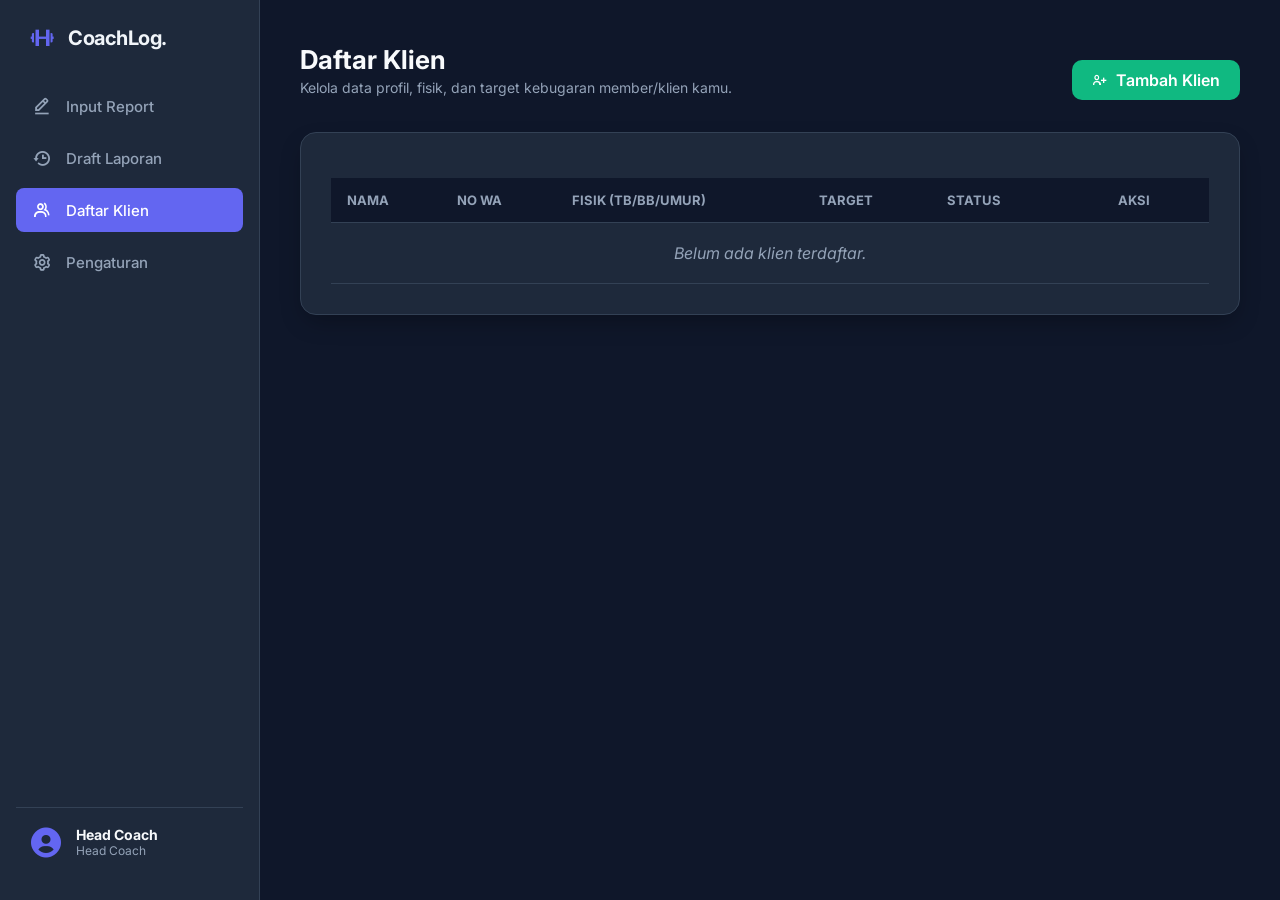
==== klien.html @ 39aa190c "Add files via upload" ====
<!DOCTYPE html>
<html lang="id">
<head>
    <meta charset="UTF-8">
    <meta name="viewport" content="width=device-width, initial-scale=1.0">
    <title>Daftar Klien — CoachLog</title>
    <link href="https://fonts.googleapis.com/css2?family=Inter:wght@400;500;600;700&display=swap" rel="stylesheet">
    <link href="https://unpkg.com/boxicons@2.1.4/css/boxicons.min.css" rel="stylesheet">
    <link rel="stylesheet" href="style.css">
</head>
<body>

    <!-- SIDEBAR NAVIGATION -->
    <div class="sidebar">
        <div>
            <div class="brand">
                <i class='bx bx-dumbbell'></i>
                <span>CoachLog.</span>
            </div>
            <ul class="menu-list">
                <li>
                    <a href="index.html" class="menu-item">
                        <i class='bx bx-edit-alt'></i>
                        <span>Input Report</span>
                    </a>
                </li>
                <li>
                    <a href="riwayat.html" class="menu-item">
                        <i class='bx bx-history'></i>
                        <span>Draft Laporan</span>
                    </a>
                </li>
                <li>
                    <a href="klien.html" class="menu-item active">
                        <i class='bx bx-group'></i>
                        <span>Daftar Klien</span>
                    </a>
                </li>
                <li>
                    <a href="pengaturan.html" class="menu-item">
                        <i class='bx bx-cog'></i>
                        <span>Pengaturan</span>
                    </a>
                </li>
            </ul>
        </div>
        <div class="user-profile">
            <i class='bx bxs-user-circle'></i>
            <div class="user-info">
                <h4>Head Coach</h4>
                <p>Internal Operator</p>
            </div>
        </div>
    </div>

    <!-- MAIN APP CONTENT -->
    <div class="main-content">
        <div class="page-header" style="display: flex; justify-content: space-between; align-items: center;">
            <div>
                <h2>Daftar Klien</h2>
                <p>Kelola data profil, fisik, dan target kebugaran member/klien kamu.</p>
            </div>
            <button type="button" class="btn-submit" onclick="bukaModalKlien()" style="background-color: #10b981; width: auto; padding: 10px 20px;">
                <i class='bx bx-user-plus'></i> Tambah Klien
            </button>
        </div>

        <div class="panel">
            <div style="overflow-x: auto;">
                <table class="data-table">
                    <thead>
                        <tr>
                            <th>Nama</th>
                            <th>No WA</th>
                            <th>Fisik (TB/BB/Umur)</th>
                            <th>Target</th>
                            <th>Status</th>
                            <th style="text-align: center; width: 150px;">Aksi</th>
                        </tr>
                    </thead>
                    <tbody id="clients-body">
                        <!-- Data Klien akan dirender via JS -->
                    </tbody>
                </table>
            </div>
        </div>
    </div>

    <!-- MODAL POPUP: FORM KLIEN (TAMBAH & EDIT) -->
    <div id="klienModal" class="modal">
        <div class="modal-content" style="max-width: 500px;">
            <div class="modal-header">
                <h3 id="klien-modal-title">Tambah Klien Baru</h3>
                <span class="close-modal" onclick="tutupModalKlien()">&times;</span>
            </div>
            <form id="form-klien" onsubmit="simpanDataKlien(event)">
                <input type="hidden" id="klien-id-edit">
                <div class="modal-body" style="display: flex; flex-direction: column; gap: 12px;">
                    <div>
                        <label style="font-weight: 500; display:block; margin-bottom:4px;">Nama Lengkap</label>
                        <input type="text" id="klien-nama" required style="width:100%; padding:8px; border:1px solid #cbd5e1; border-radius:6px;">
                    </div>
                    <div>
                        <label style="font-weight: 500; display:block; margin-bottom:4px;">Nomor WA (Contoh: 08123xxx)</label>
                        <input type="text" id="klien-wa" required style="width:100%; padding:8px; border:1px solid #cbd5e1; border-radius:6px;">
                    </div>
                    <div style="display: flex; gap: 10px;">
                        <div style="flex: 1;">
                            <label style="font-weight: 500; display:block; margin-bottom:4px;">Tinggi (cm)</label>
                            <input type="number" id="klien-tinggi" required style="width:100%; padding:8px; border:1px solid #cbd5e1; border-radius:6px;">
                        </div>
                        <div style="flex: 1;">
                            <label style="font-weight: 500; display:block; margin-bottom:4px;">Berat (kg)</label>
                            <input type="number" id="klien-berat" required style="width:100%; padding:8px; border:1px solid #cbd5e1; border-radius:6px;">
                        </div>
                        <div style="flex: 1;">
                            <label style="font-weight: 500; display:block; margin-bottom:4px;">Umur (thn)</label>
                            <input type="number" id="klien-umur" required style="width:100%; padding:8px; border:1px solid #cbd5e1; border-radius:6px;">
                        </div>
                    </div>
                    <div>
                        <label style="font-weight: 500; display:block; margin-bottom:4px;">Target / Goals</label>
                        <input type="text" id="klien-target" placeholder="Misal: Fat Loss / Bulking" required style="width:100%; padding:8px; border:1px solid #cbd5e1; border-radius:6px;">
                    </div>
                    <div>
                        <label style="font-weight: 500; display:block; margin-bottom:4px;">Status Keanggotaan</label>
                        <select id="klien-status" style="width:100%; padding:8px; border:1px solid #cbd5e1; border-radius:6px;">
                            <option value="Aktif">Aktif</option>
                            <option value="Non-Aktif">Non-Aktif</option>
                        </select>
                    </div>
                    <button type="submit" class="btn-submit" style="margin-top: 10px; background-color: #10b981;">Simpan Data</button>
                </div>
            </form>
        </div>
    </div>

    <script src="script.js"></script>
</body>
</html>
---- style.css ----
/* Reset & Base Styles */
* {
    box-sizing: border-box;
    margin: 0;
    padding: 0;
    font-family: 'Inter', sans-serif;
}

body {
    background-color: #0f172a;
    color: #f1f5f9;
    display: flex;
    min-height: 100vh;
    overflow: hidden;
}

/* SIDEBAR STYLES */
.sidebar {
    width: 260px;
    background-color: #1e293b;
    border-right: 1px solid #334155;
    display: flex;
    flex-direction: column;
    justify-content: space-between;
    padding: 24px 16px;
    transition: all 0.3s ease;
}

.brand {
    display: flex;
    align-items: center;
    gap: 12px;
    padding: 0 12px;
    margin-bottom: 32px;
}

.brand i {
    font-size: 28px;
    color: #6366f1;
}

.brand span {
    font-size: 20px;
    font-weight: 700;
    letter-spacing: -0.5px;
}

.menu-list {
    list-style: none;
    display: flex;
    flex-direction: column;
    gap: 8px;
}

.menu-item {
    display: flex;
    align-items: center;
    gap: 14px;
    padding: 12px 16px;
    color: #94a3b8;
    text-decoration: none;
    border-radius: 8px;
    font-weight: 500;
    font-size: 15px;
    cursor: pointer;
    transition: all 0.2s ease;
}

.menu-item:hover, .menu-item.active {
    color: #f8fafc;
    background-color: #334155;
}

.menu-item.active {
    background-color: #6366f1;
    color: white;
}

.menu-item i {
    font-size: 20px;
}

.user-profile {
    display: flex;
    align-items: center;
    gap: 12px;
    padding: 16px 12px;
    border-top: 1px solid #334155;
    margin-top: auto;
}

.user-profile i {
    font-size: 36px;
    color: #6366f1;
}

.user-info h4 {
    font-size: 14px;
    color: #f8fafc;
}

.user-info p {
    font-size: 12px;
    color: #94a3b8;
}

/* MAIN CONTENT STYLES */
.main-content {
    flex: 1;
    padding: 40px;
    overflow-y: auto;
    height: 100vh;
}

.page-header {
    margin-bottom: 32px;
}

.page-header h2 {
    font-size: 26px;
    font-weight: 700;
    color: #f8fafc;
}

.page-header p {
    color: #94a3b8;
    font-size: 14px;
    margin-top: 4px;
}

/* CARD PANEL CONTAINER */
.panel {
    background-color: #1e293b;
    border: 1px solid #334155;
    border-radius: 16px;
    padding: 30px;
    box-shadow: 0 10px 25px -5px rgba(0, 0, 0, 0.3);
}

/* FORM LOGIC */
.form-group { 
    margin-bottom: 20px; 
}

.form-row { 
    display: flex; 
    gap: 15px; 
}

.form-row .form-group { 
    flex: 1; 
}

label { 
    display: block; 
    font-size: 12px; 
    font-weight: 600; 
    color: #94a3b8; 
    text-transform: uppercase; 
    margin-bottom: 8px; 
    letter-spacing: 0.05em; 
}

input[type="text"], input[type="tel"], input[type="date"], select {
    width: 100%; 
    padding: 12px; 
    border: 1px solid #475569; 
    border-radius: 8px; 
    font-size: 15px; 
    color: #f8fafc; 
    background-color: #0f172a; 
    outline: none;
}

input:focus, select:focus { 
    border-color: #6366f1; 
}

/* SESSION TABLE */
.table-container { 
    margin-top: 25px; 
    overflow-x: auto; 
}

.session-table { 
    width: 100%; 
    border-collapse: collapse; 
    text-align: left; 
}

.session-table th { 
    font-size: 12px; 
    text-transform: uppercase; 
    color: #94a3b8; 
    padding: 12px 8px; 
    border-bottom: 2px solid #334155; 
}

.session-table td { 
    padding: 10px 8px; 
    border-bottom: 1px solid #334155; 
    vertical-align: middle; 
}

/* BUTTONS */
.btn-add-row { 
    background-color: #334155; 
    color: #f8fafc; 
    border: 1px solid #475569; 
    padding: 12px; 
    border-radius: 8px; 
    cursor: pointer; 
    width: 100%; 
    margin-top: 15px; 
    font-weight: 600; 
    transition: background 0.2s; 
}

.btn-add-row:hover { 
    background-color: #475569; 
}

.btn-delete { 
    background-color: #ef4444; 
    color: white; 
    border: none; 
    padding: 8px 12px; 
    border-radius: 6px; 
    cursor: pointer; 
    font-weight: 600; 
    font-size: 13px; 
    display: inline-flex; 
    align-items: center; 
    gap: 4px; 
}

.btn-delete:hover { 
    background-color: #dc2626; 
}

.btn-delete-sm { 
    background-color: rgba(239, 68, 68, 0.2); 
    color: #f87171; 
    border: 1px solid rgba(239, 68, 68, 0.4); 
    padding: 6px 10px; 
    border-radius: 6px; 
    cursor: pointer; 
    font-size: 12px; 
    font-weight: 500; 
    transition: all 0.2s; 
}

.btn-delete-sm:hover { 
    background-color: #ef4444; 
    color: white; 
}

.summary-box { 
    margin-top: 25px; 
    padding: 20px; 
    background-color: #0f172a; 
    border-radius: 12px; 
    border: 1px solid #334155; 
    display: flex; 
    justify-content: space-between; 
    align-items: center; 
}

.total-price { 
    font-size: 22px; 
    font-weight: 700; 
    color: #10b981; 
}

.btn-submit { 
    display: flex; 
    justify-content: center; 
    align-items: center; 
    gap: 8px; 
    width: 100%; 
    background-color: #25d366; 
    color: white; 
    border: none; 
    padding: 14px; 
    font-size: 16px; 
    font-weight: 600; 
    border-radius: 8px; 
    cursor: pointer; 
    margin-top: 20px; 
}

.btn-submit:hover { 
    background-color: #20ba5a; 
}

/* DATA TABLE (Untuk Halaman Riwayat & Klien) */
.data-table { 
    width: 100%; 
    border-collapse: collapse; 
    margin-top: 15px; 
}

.data-table th, .data-table td { 
    padding: 14px 16px; 
    text-align: left; 
    border-bottom: 1px solid #334155; 
    vertical-align: middle; 
}

.data-table th { 
    background-color: #0f172a; 
    color: #94a3b8; 
    font-size: 13px; 
    text-transform: uppercase; 
}

.data-table tbody tr:hover { 
    background-color: #243249; 
}

.badge { 
    padding: 4px 8px; 
    border-radius: 6px; 
    font-size: 12px; 
    font-weight: 600; 
}

.badge-success { 
    background-color: rgba(16, 185, 129, 0.2); 
    color: #10b981; 
}

/* Hiding pages initially */
.page-content { 
    display: none; 
}

.page-content.active { 
    display: block; 
}

/* ==========================================
   MODAL DETAIL STYLES
   ========================================== */
.modal {
    display: none; 
    position: fixed; 
    z-index: 1000; 
    left: 0;
    top: 0;
    width: 100%; 
    height: 100%; 
    background-color: rgba(15, 23, 42, 0.75); 
    backdrop-filter: blur(4px);
    align-items: center;
    justify-content: center;
}

/* Munculkan modal dengan display flex via class JS nanti */
.modal.show {
    display: flex;
}

.modal-content {
    background-color: #1e293b;
    border: 1px solid #334155;
    border-radius: 16px;
    width: 90%;
    max-width: 700px;
    box-shadow: 0 20px 25px -5px rgba(0, 0, 0, 0.5);
    animation: slideDown 0.3s ease-out;
    overflow: hidden;
}

@keyframes slideDown {
    from { transform: translateY(-20px); opacity: 0; }
    to { transform: translateY(0); opacity: 1; }
}

.modal-header {
    padding: 20px 24px;
    border-bottom: 1px solid #334155;
    display: flex;
    justify-content: space-between;
    align-items: center;
}

.modal-header h3 {
    font-size: 18px;
    font-weight: 700;
    color: #f8fafc;
}

.close-modal {
    color: #94a3b8;
    font-size: 28px;
    font-weight: 500;
    cursor: pointer;
    transition: color 0.2s;
}

.close-modal:hover {
    color: #f1f5f9;
}

.modal-body {
    padding: 24px;
}

.modal-meta-info {
    background-color: #0f172a;
    padding: 14px 18px;
    border-radius: 8px;
    border: 1px solid #334155;
    margin-bottom: 20px;
    display: flex;
    justify-content: space-between;
}

.modal-meta-info p {
    font-size: 14px;
    color: #cbd5e1;
}

/* Buat baris tabel riwayat utama bisa diklik */
.data-table tbody tr {
    cursor: pointer;
}

/* ==========================================
   MODAL EDIT PROGRAM STYLING (MODERN & CLEAN)
   ========================================== */

/* Overlay Latar Belakang Modal */
.modal {
    display: none; 
    position: fixed; 
    z-index: 1000; 
    left: 0;
    top: 0;
    width: 100%; 
    height: 100%; 
    background-color: rgba(15, 23, 42, 0.6); /* Backdrop agak blur/gelap transparan */
    backdrop-filter: blur(4px);
    align-items: center;
    justify-content: center;
}

/* Tampilkan Modal dengan Flexbox saat kelas .show aktif */
.modal.show {
    display: flex;
}

/* Kontainer Utama Pop-up */
.modal-content {
    background-color: #1e293b; /* Slate 800 - Senada dengan background app */
    color: #f8fafc;
    padding: 30px;
    border-radius: 16px;
    box-shadow: 0 20px 25px -5px rgba(0, 0, 0, 0.3), 0 10px 10px -5px rgba(0, 0, 0, 0.2);
    border: 1px solid #334155;
    position: relative;
    width: 90%;
    max-width: 850px;
    animation: modalFadeIn 0.3s ease-out;
}

@keyframes modalFadeIn {
    from { transform: translateY(-20px); opacity: 0; }
    to { transform: translateY(0); opacity: 1; }
}

/* Tombol Close (Silang) di Pojok Kanan Atas */
.close-btn {
    position: absolute;
    top: 20px;
    right: 20px;
    color: #94a3b8;
    font-size: 24px;
    cursor: pointer;
    transition: color 0.2s;
    line-height: 1;
}

.close-btn:hover {
    color: #ef4444; /* Berubah merah saat di-hover */
}

/* Judul dan Header Modal */
.modal-content h3 {
    margin: 0 0 8px 0;
    font-size: 20px;
    font-weight: 600;
    color: #ffffff;
}

.modal-content p {
    color: #94a3b8;
    margin: 0 0 24px 0;
    font-size: 14px;
}

.modal-content p strong {
    color: #3b82f6; /* Nama klien diberi warna aksen biru */
}

/* Styling Tabel Dinamis di Dalam Modal */
.main-table {
    width: 100%;
    border-collapse: collapse;
    margin-bottom: 16px;
}

.main-table th {
    text-align: left;
    padding: 10px 12px;
    color: #94a3b8;
    font-size: 13px;
    font-weight: 500;
    border-bottom: 2px solid #334155;
}

.main-table td {
    padding: 8px 6px;
    vertical-align: middle;
}

/* Perbaikan Input, Select, & Date di dalam Modal */
.modal-date-input,
.modal-program-name-input,
.modal-program-price-input,
.modal-type-input {
    width: 100%;
    padding: 10px 12px;
    background-color: #0f172a; /* Latar belakang input gelap (Slate 900) */
    border: 1px solid #334155;
    border-radius: 8px;
    color: #f8fafc; /* Warna teks putih/terang */
    font-size: 14px;
    outline: none;
    transition: border-color 0.2s;
    box-sizing: border-box;
}

.modal-date-input:focus,
.modal-program-name-input:focus,
.modal-program-price-input:focus,
.modal-type-input:focus {
    border-color: #3b82f6; /* Highlight biru saat fokus */
}

/* Menghilangkan spinner bawaan pada input number harga */
.modal-program-price-input::-webkit-outer-spin-button,
.modal-program-price-input::-webkit-inner-spin-button {
    -webkit-appearance: none;
    margin: 0;
}

/* Styling Tombol Aksi (+ Tambah Sesi) */
.btn-add {
    background-color: transparent;
    color: #3b82f6;
    border: 1px dashed #3b82f6;
    padding: 10px 16px;
    border-radius: 8px;
    cursor: pointer;
    font-weight: 500;
    font-size: 14px;
    transition: all 0.2s;
}

.btn-add:hover {
    background-color: rgba(59, 130, 246, 0.1);
}

/* Area Footer Modal (Total & Button Simpan) */
.total-container {
    margin-top: 20px;
    padding-top: 15px;
    border-top: 1px solid #334155;
}

.total-container h4 {
    margin: 0;
    font-size: 15px;
    color: #94a3b8;
}

/* Tombol Simpan Perubahan Utama */
.btn-submit {
    width: 100%;
    padding: 14px;
    background-color: #10b981; /* Hijau Emerald */
    color: #ffffff;
    border: none;
    border-radius: 10px;
    font-size: 16px;
    font-weight: 600;
    cursor: pointer;
    transition: background-color 0.2s;
    margin-top: 20px;
}

.btn-submit:hover {
    background-color: #059669;
}

/* ==========================================
   PERBAIKAN TAMPILAN HALAMAN INPUT UTAMA
   ========================================== */

/* Merapikan susunan judul kolom tabel input agar presisi */
.main-table th {
    color: #64748b; /* Abu-abu muted profesional */
    font-size: 12px;
    text-transform: uppercase;
    letter-spacing: 0.05em;
    padding-bottom: 12px;
}

/* Base style untuk semua field input di dalam tabel form utama */
.date-input,
.program-name-input,
.program-price-input,
.type-input {
    width: 100%;
    padding: 12px;
    background-color: #0f172a !important; /* Memaksa warna latar gelap Slate 900 */
    border: 1px solid #334155;
    border-radius: 8px;
    color: #f8fafc !important; /* Memaksa warna teks terang */
    font-size: 14px;
    outline: none;
    transition: all 0.2s ease;
    box-sizing: border-box;
}

/* Efek saat input mendapati focus/diklik */
.date-input:focus,
.program-name-input:focus,
.program-price-input:focus,
.type-input:focus {
    border-color: #3b82f6;
    box-shadow: 0 0 0 2px rgba(59, 130, 246, 0.2);
}

/* Sembunyikan spinner/panah naik turun bawaan browser pada input harga */
.program-price-input::-webkit-outer-spin-button,
.program-price-input::-webkit-inner-spin-button {
    -webkit-appearance: none;
    margin: 0;
}
.program-price-input {
    -moz-appearance: textfield; /* Untuk Firefox */
}

/* Perbaikan dropdown tipe sesi agar teks "Single Session" tidak terpotong */
.type-input {
    appearance: none; /* Hapus gaya bawaan OS */
    background-image: url("data:image/svg+xml;charset=UTF-8,%3Csvg xmlns='http://www.w3.org/2000/svg' viewBox='0 0 24 24' fill='none' stroke='%2394a3b8' stroke-width='2' stroke-linecap='round' stroke-linejoin='round'%3E%3Cpolyline points='6 9 12 15 18 9'%3E%3C/polyline%3E%3C/svg%3E");
    background-repeat: no-repeat;
    background-position: right 12px center;
    background-size: 16px;
    padding-right: 36px; /* Memberi ruang untuk panah custom */
    min-width: 140px; /* Mencegah teks terpotong */
}

/* Modifikasi tombol "+ Tambah Hari / Sesi Latihan" */
.btn-add-session-main {
    width: 100%;
    padding: 14px;
    background-color: rgba(51, 65, 85, 0.5);
    border: 1px dashed #475569;
    color: #94a3b8;
    border-radius: 8px;
    font-weight: 500;
    cursor: pointer;
    transition: all 0.2s;
}

.btn-add-session-main:hover {
    background-color: rgba(59, 130, 246, 0.1);
    border-color: #3b82f6;
    color: #3b82f6;
}

/* Tombol Hapus Baris Sesi kecil */
.btn-delete-sm {
    background-color: rgba(239, 68, 68, 0.1);
    color: #ef4444;
    border: 1px solid rgba(239, 68, 68, 0.2);
    padding: 8px 14px;
    border-radius: 6px;
    cursor: pointer;
    font-weight: 500;
    transition: all 0.2s;
}

.btn-delete-sm:hover {
    background-color: #ef4444;
    color: #ffffff;
}

/* Efek Hover Tombol Aksi di Modal Preview */
.btn-action-wa:hover {
    background-color: #1ebd59 !important;
    transform: translateY(-1px);
    box-shadow: 0 4px 12px rgba(37, 211, 102, 0.2);
}

.btn-action-approve:hover {
    background-color: #059669 !important;
    transform: translateY(-1px);
    box-shadow: 0 4px 12px rgba(16, 185, 129, 0.2);
}

.btn-action-wa, .btn-action-approve {
    transition: all 0.2s ease;
}

/* =======================================================
   📱 KODE MOBILE - TRANSFORMASI NAVIGASI ATAS HORIZONTAL
   Aman 100% Tanpa Mengubah Struktur HTML & Script JS PC
   ======================================================= */
@media (max-width: 768px) {

    /* --- 1. PENGAMAN HEDER & TATA LETAK UTAMA --- */
    body {
        font-size: 14px;
        background-color: #0f172a; 
        overflow-x: hidden; /* Mencegah drama layar geser kanan-kiri */
        padding-top: 60px; /* Beri ruang agar konten tidak tertutup navigasi atas */
    }

    .container {
        width: 100% !important;
        max-width: 480px; 
        margin: 0 auto;
        padding: 16px;
        box-sizing: border-box;
    }

    /* Hilangkan margin kiri PC, buat konten utama memenuhi layar HP */
    .main-content {
        margin-left: 0 !important;
        width: 100% !important;
        padding: 10px 0 !important;
    }

    /* --- 2. TRANSFORMATION SIDEBAR MENJADI NAVATAS HORIZONTAL --- */
    .sidebar {
        position: fixed !important;
        top: 0 !important;
        left: 0 !important;
        width: 100% !important;
        height: 60px !important; /* Tinggi tipis bar atas */
        background-color: #1e293b !important;
        z-index: 99999 !important;
        box-shadow: 0 4px 6px -1px rgba(0, 0, 0, 0.2);
        padding: 0 10px !important;
        box-sizing: border-box;
        
        /* Ubah arah susunan dari atas-bawah menjadi kiri-kanan */
        display: flex !important;
        flex-direction: row !important;
        align-items: center !important;
        justify-content:开; /* Biarkan menu berjejer alami */
    }

    /* Sembunyikan Logo/Brand & Profil User di HP agar space bar atas maksimal untuk Menu */
    .sidebar .brand,
    .sidebar .user-profile,
    .sidebar .profile-section,
    .sidebar [class*="profile"],
    .sidebar [class*="user"] {
        display: none !important;
    }

    /* Pembungkus daftar menu di dalam sidebar (biasanya berupa <ul> atau <div>) */
    .sidebar ul, .sidebar .nav-links, .sidebar .menu-items {
        display: flex !important;
        flex-direction: row !important; /* Berjejer ke samping */
        width: 100% !important;
        height: 100% !important;
        margin: 0 !important;
        padding: 0 !important;
        align-items: center !important;
        gap: 8px !important;
        
        /* Kunci Utama: Mengaktifkan geser samping (Scroll Horizontal) via jempol */
        overflow-x: auto !important;
        white-space: nowrap !important;
        -webkit-overflow-scrolling: touch; /* Scroll halus di Safari iPhone */
    }

    /* Hilangkan scrollbar bawaan browser agar bar navigasi atas terlihat estetik */
    .sidebar ul::-webkit-scrollbar, 
    .sidebar .nav-links::-webkit-scrollbar {
        display: none !important;
    }

    /* Merapikan item tombol menu di dalam navigasi atas */
    .sidebar ul li, .sidebar a {
        display: inline-block !important;
        padding: 8px 14px !important;
        font-size: 13px !important;
        border-radius: 8px !important;
        white-space: nowrap !important; /* Cegah teks menu terlipat ke bawah */
    }

    /* Matikan tombol hamburger bawaan uji coba mobile sebelumnya agar tidak mengganggu */
    .menu-toggle-btn {
        display: none !important;
    }

    /* --- 3. TEKUK FORM UTAMA (PILIH KLIEN & NOMOR WA) --- */
    .form-group-row, .form-row {
        display: flex !important;
        flex-direction: column !important; /* Lipat menjadi atas-bawah */
        gap: 12px !important;
    }

    .form-group-row .form-group, .form-row .form-group {
        width: 100% !important; /* Lebar penuh yang ergonomis */
    }

    /* Optimasi area sentuh kolom input */
    input, select, textarea {
        width: 100% !important;
        height: 48px !important; 
        font-size: 15px !important; /* Anti auto-zoom otomatis di iPhone */
        border-radius: 12px !important;
    }

    /* --- 4. TRANSOFORMASI TABEL INPUT SESI MENJADI BLOK KARTU VERTIKAL --- */
    .table-container {
        border: none !important;
        background: transparent !important;
        padding: 0 !important;
        margin-top: 25px;
        overflow-x: visible !important; /* Matikan scroll horizontal tabel */
    }

    /* Paksa elemen tabel murni berperilaku seperti block layout */
    .session-table, .main-table,
    .session-table tbody, .main-table tbody {
        display: block !important;
        width: 100% !important;
    }

    /* Sembunyikan header teks PC karena merusak estetika kartu vertikal */
    .session-table thead, .main-table thead {
        display: none !important;
    }

    /* Setiap baris (TR) berubah wujud menjadi Kotak Kartu gelap premium */
    .session-table tbody tr, .main-table tbody tr {
        display: flex !important;
        flex-direction: column !important; /* Input berbaris vertikal ke bawah */
        background-color: #1e293b !important;
        border: 1px solid #334155 !important;
        border-radius: 16px !important;
        padding: 16px !important;
        margin-bottom: 16px !important;
        gap: 10px !important; /* Jarak renggang antar input di dalam kartu */
    }

    /* Kolom input (TD) melebar penuh secara mandiri */
    .session-table tbody td, .main-table tbody td {
        display: block !important;
        width: 100% !important;
        padding: 0 !important;
        border: none !important;
    }

    /* Tombol Hapus Sesi dibuat memanjang penuh di dasar kartu */
    .session-table tbody td button, 
    .main-table tbody td button {
        width: 100% !important;
        height: 44px !important;
        margin-top: 4px;
    }

    /* --- 5. ADJUSTMENT TOMBOL DRAFT & TOTAL BOX --- */
    .btn-add-session, 
    .btn-submit-draft, 
    .total-box {
        width: 100% !important;
        margin-left: 0 !important;
        margin-right: 0 !important;
        border-radius: 12px !important;
        height: 50px !important;
    }
}
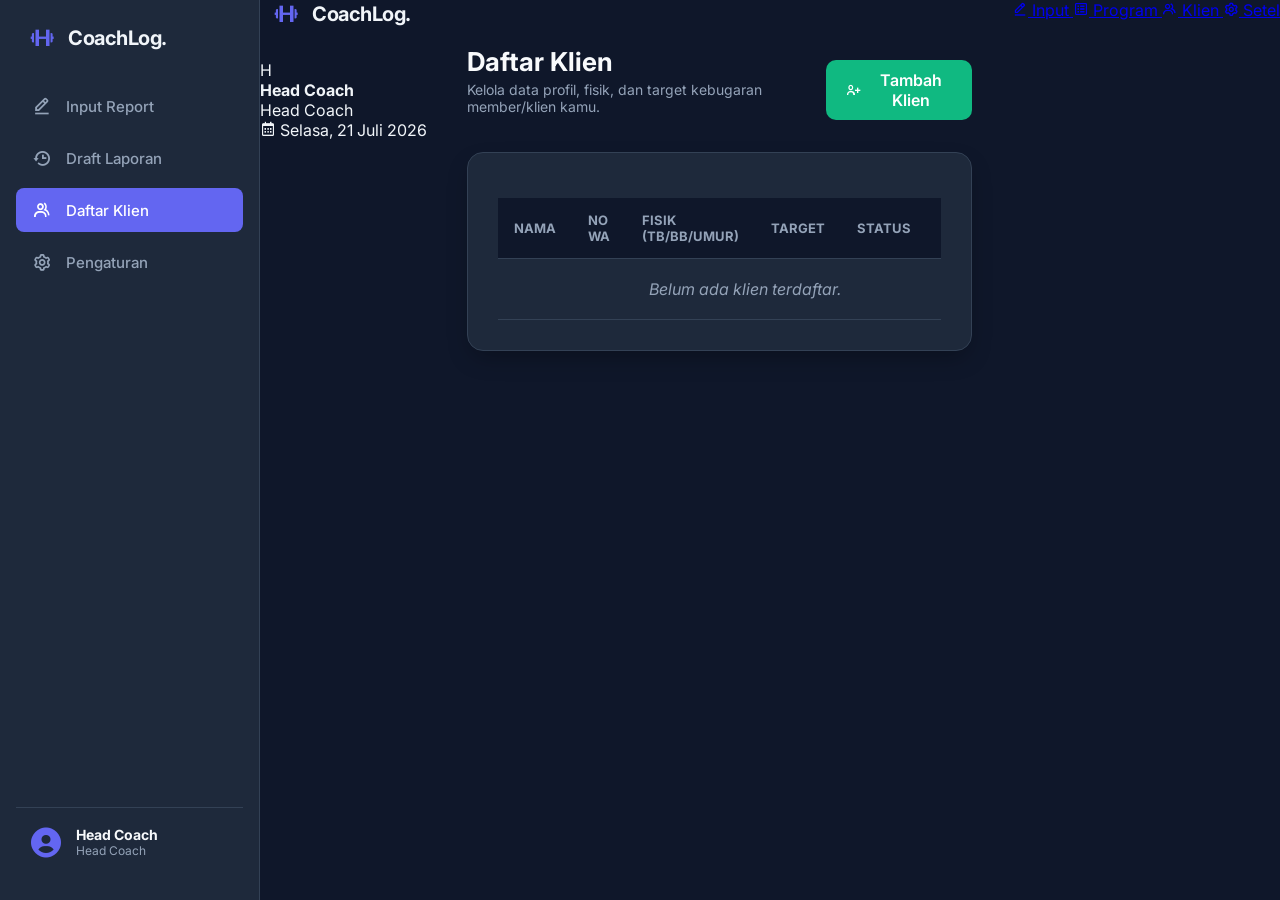
==== commit 5545e2cf: "Update klien.html" ====
--- a/klien.html
+++ b/klien.html
@@ -9,7 +9,6 @@
     <link rel="stylesheet" href="style.css">
 </head>
 <body>
-
     <!-- SIDEBAR NAVIGATION -->
     <div class="sidebar">
         <div>
@@ -52,6 +51,32 @@
             </div>
         </div>
     </div>
+
+    <!-- MOBILE HEADER (Gaya Card Kontras - Tanpa Lonceng & Semarang) -->
+    <header class="mobile-header">
+        <!-- Bar Atas: Brand -->
+        <div class="mobile-header-top">
+            <div class="brand">
+                <i class='bx bx-dumbbell'></i>
+                <span>CoachLog.</span>
+            </div>
+        </div>
+
+        <!-- Bar Profil & Waktu -->
+        <div class="mobile-profile-section">
+            <div class="profile-avatar" id="mobile-avatar-initial">
+                H
+            </div>
+            <div class="profile-text">
+                <h4 id="mobile-user-name">Head Coach</h4>
+                <p id="mobile-user-role">Head Coach</p>
+            </div>
+            <div class="mobile-date-box">
+                <i class='bx bx-calendar'></i>
+                <span id="mobile-current-date">Selasa, 21 Juli 2026</span>
+            </div>
+        </div>
+    </header>
 
     <!-- MAIN APP CONTENT -->
     <div class="main-content">
@@ -135,6 +160,26 @@
         </div>
     </div>
 
+<!-- BOTTOM NAVIGATION (Hanya Tampil di Mobile) -->
+    <nav class="bottom-nav">
+        <a href="index.html" class="bottom-nav-item active">
+            <i class='bx bx-edit-alt'></i>
+            <span>Input</span>
+        </a>
+        <a href="riwayat.html" class="bottom-nav-item">
+            <i class='bx bx-spreadsheet'></i>
+            <span>Program</span>
+        </a>
+        <a href="klien.html" class="bottom-nav-item">
+            <i class='bx bx-group'></i>
+            <span>Klien</span>
+        </a>
+        <a href="pengaturan.html" class="bottom-nav-item">
+            <i class='bx bx-cog'></i>
+            <span>Setel</span>
+        </a>
+    </nav>
+
     <script src="script.js"></script>
 </body>
-</html>+</html>
--- a/style.css
+++ b/style.css
@@ -719,153 +719,93 @@
 }
 
 /* =======================================================
-   📱 KODE MOBILE - TRANSFORMASI NAVIGASI ATAS HORIZONTAL
-   Aman 100% Tanpa Mengubah Struktur HTML & Script JS PC
+   📱 KODE MOBILE PRESISI & PROPORSIONAL (SISTEM LACI)
+   Aman 100% Tanpa Merusak Fungsi Script / HTML Bawaan PC
    ======================================================= */
 @media (max-width: 768px) {
 
-    /* --- 1. PENGAMAN HEDER & TATA LETAK UTAMA --- */
+    /* --- 1. PENGAMAN HALAMAN & SPACING (Beri Jarak Agar Tidak Mepet) --- */
     body {
         font-size: 14px;
         background-color: #0f172a; 
-        overflow-x: hidden; /* Mencegah drama layar geser kanan-kiri */
-        padding-top: 60px; /* Beri ruang agar konten tidak tertutup navigasi atas */
-    }
-
+        overflow-x: hidden; /* Cegah layar geser kanan-kiri */
+    }
+
+    /* Container utama diberi padding kiri-kanan yang pas agar tidak menempel ke pinggir HP */
     .container {
         width: 100% !important;
-        max-width: 480px; 
-        margin: 0 auto;
-        padding: 16px;
+        max-width: 100% !important;
+        padding: 0 20px !important;
         box-sizing: border-box;
     }
 
-    /* Hilangkan margin kiri PC, buat konten utama memenuhi layar HP */
+    /* Konten utama digeser sedikit ke bawah agar tidak tertutup tombol hamburger */
     .main-content {
         margin-left: 0 !important;
         width: 100% !important;
-        padding: 10px 0 !important;
-    }
-
-    /* --- 2. TRANSFORMATION SIDEBAR MENJADI NAVATAS HORIZONTAL --- */
-    .sidebar {
-        position: fixed !important;
-        top: 0 !important;
-        left: 0 !important;
-        width: 100% !important;
-        height: 60px !important; /* Tinggi tipis bar atas */
-        background-color: #1e293b !important;
-        z-index: 99999 !important;
-        box-shadow: 0 4px 6px -1px rgba(0, 0, 0, 0.2);
-        padding: 0 10px !important;
-        box-sizing: border-box;
-        
-        /* Ubah arah susunan dari atas-bawah menjadi kiri-kanan */
-        display: flex !important;
-        flex-direction: row !important;
-        align-items: center !important;
-        justify-content:开; /* Biarkan menu berjejer alami */
-    }
-
-    /* Sembunyikan Logo/Brand & Profil User di HP agar space bar atas maksimal untuk Menu */
-    .sidebar .brand,
-    .sidebar .user-profile,
-    .sidebar .profile-section,
-    .sidebar [class*="profile"],
-    .sidebar [class*="user"] {
-        display: none !important;
-    }
-
-    /* Pembungkus daftar menu di dalam sidebar (biasanya berupa <ul> atau <div>) */
-    .sidebar ul, .sidebar .nav-links, .sidebar .menu-items {
-        display: flex !important;
-        flex-direction: row !important; /* Berjejer ke samping */
-        width: 100% !important;
-        height: 100% !important;
-        margin: 0 !important;
-        padding: 0 !important;
-        align-items: center !important;
-        gap: 8px !important;
-        
-        /* Kunci Utama: Mengaktifkan geser samping (Scroll Horizontal) via jempol */
-        overflow-x: auto !important;
-        white-space: nowrap !important;
-        -webkit-overflow-scrolling: touch; /* Scroll halus di Safari iPhone */
-    }
-
-    /* Hilangkan scrollbar bawaan browser agar bar navigasi atas terlihat estetik */
-    .sidebar ul::-webkit-scrollbar, 
-    .sidebar .nav-links::-webkit-scrollbar {
-        display: none !important;
-    }
-
-    /* Merapikan item tombol menu di dalam navigasi atas */
-    .sidebar ul li, .sidebar a {
-        display: inline-block !important;
-        padding: 8px 14px !important;
-        font-size: 13px !important;
-        border-radius: 8px !important;
-        white-space: nowrap !important; /* Cegah teks menu terlipat ke bawah */
-    }
-
-    /* Matikan tombol hamburger bawaan uji coba mobile sebelumnya agar tidak mengganggu */
-    .menu-toggle-btn {
-        display: none !important;
-    }
-
-    /* --- 3. TEKUK FORM UTAMA (PILIH KLIEN & NOMOR WA) --- */
+        padding: 80px 0 20px 0 !important;
+    }
+
+    /* --- 2. PERBAIKAN FORM UTAMA (KLIEN & WA) --- */
     .form-group-row, .form-row {
         display: flex !important;
-        flex-direction: column !important; /* Lipat menjadi atas-bawah */
-        gap: 12px !important;
+        flex-direction: column !important;
+        gap: 16px !important;
     }
 
     .form-group-row .form-group, .form-row .form-group {
-        width: 100% !important; /* Lebar penuh yang ergonomis */
-    }
-
-    /* Optimasi area sentuh kolom input */
+        width: 100% !important;
+    }
+
+    /* Ukuran Input yang Proporsional (Tinggi standar 44px, tidak terlalu raksasa) */
     input, select, textarea {
         width: 100% !important;
-        height: 48px !important; 
-        font-size: 15px !important; /* Anti auto-zoom otomatis di iPhone */
-        border-radius: 12px !important;
-    }
-
-    /* --- 4. TRANSOFORMASI TABEL INPUT SESI MENJADI BLOK KARTU VERTIKAL --- */
+        height: 44px !important; 
+        font-size: 15px !important; 
+        border-radius: 10px !important;
+        padding: 0 12px !important;
+        box-sizing: border-box;
+    }
+
+    textarea {
+        height: auto !important;
+        min-height: 90px !important;
+        padding: 10px 12px !important;
+    }
+
+    /* --- 3. TABEL INPUT SESI (DITEKUK JADI KARTU DENGAN FLEXBOX AMAN) --- */
     .table-container {
         border: none !important;
         background: transparent !important;
         padding: 0 !important;
-        margin-top: 25px;
-        overflow-x: visible !important; /* Matikan scroll horizontal tabel */
-    }
-
-    /* Paksa elemen tabel murni berperilaku seperti block layout */
+        margin-top: 20px;
+        overflow-x: visible !important;
+    }
+
     .session-table, .main-table,
     .session-table tbody, .main-table tbody {
         display: block !important;
         width: 100% !important;
     }
 
-    /* Sembunyikan header teks PC karena merusak estetika kartu vertikal */
+    /* Sembunyikan header tabel PC */
     .session-table thead, .main-table thead {
         display: none !important;
     }
 
-    /* Setiap baris (TR) berubah wujud menjadi Kotak Kartu gelap premium */
+    /* Setiap baris (TR) menjelma jadi kartu yang memiliki jarak (margin-bottom) */
     .session-table tbody tr, .main-table tbody tr {
         display: flex !important;
-        flex-direction: column !important; /* Input berbaris vertikal ke bawah */
+        flex-direction: column !important;
         background-color: #1e293b !important;
         border: 1px solid #334155 !important;
-        border-radius: 16px !important;
+        border-radius: 14px !important;
         padding: 16px !important;
-        margin-bottom: 16px !important;
-        gap: 10px !important; /* Jarak renggang antar input di dalam kartu */
-    }
-
-    /* Kolom input (TD) melebar penuh secara mandiri */
+        margin-bottom: 20px !important;
+        gap: 12px !important;
+    }
+
+    /* Kolom input (TD) melebar penuh secara natural */
     .session-table tbody td, .main-table tbody td {
         display: block !important;
         width: 100% !important;
@@ -873,22 +813,87 @@
         border: none !important;
     }
 
-    /* Tombol Hapus Sesi dibuat memanjang penuh di dasar kartu */
+    /* Tombol Hapus Sesi di dalam kartu */
     .session-table tbody td button, 
     .main-table tbody td button {
         width: 100% !important;
-        height: 44px !important;
+        height: 42px !important;
         margin-top: 4px;
-    }
-
-    /* --- 5. ADJUSTMENT TOMBOL DRAFT & TOTAL BOX --- */
+        border-radius: 8px !important;
+    }
+
+    /* --- 4. TOMBOL-TOMBOL UTAMA --- */
     .btn-add-session, 
     .btn-submit-draft, 
     .total-box {
         width: 100% !important;
         margin-left: 0 !important;
         margin-right: 0 !important;
-        border-radius: 12px !important;
-        height: 50px !important;
-    }
-}+        border-radius: 10px !important;
+        height: 46px !important;
+    }
+
+    /* --- 5. SISTEM SIDEBAR LACI DYNAMIC (ANTI LAYAR KOSONG & POTONG) --- */
+    
+    /* Tombol Hamburger diposisikan manis di pojok kiri atas */
+    .menu-toggle-btn {
+        display: block !important;
+        position: fixed !important;
+        top: 16px;
+        left: 20px;
+        font-size: 22px;
+        background: none;
+        border: none;
+        color: #ffffff;
+        cursor: pointer;
+        z-index: 10001 !important;
+    }
+
+    /* Sembunyikan text logo/brand bawaan PC di laci HP agar tidak tabrakan */
+    .sidebar .brand {
+        display: none !important;
+    }
+
+    /* Laci Menu Samping */
+    .sidebar {
+        position: fixed !important;
+        top: 0;
+        left: -280px; /* Sembunyikan total ke kiri luar layar */
+        width: 260px;
+        height: 100dvh !important; /* Mengikuti tinggi layar HP secara dinamis */
+        background-color: #1e293b !important;
+        z-index: 99999 !important;
+        transition: left 0.3s ease-in-out;
+        box-shadow: 5px 0 15px rgba(0, 0, 0, 0.4);
+        padding: 30px 20px !important;
+        box-sizing: border-box;
+        
+        /* Flexbox vertikal untuk mengunci profil user di paling bawah */
+        display: flex !important;
+        flex-direction: column !important;
+        justify-content: space-between !important; 
+        overflow-y: auto !important; /* Laci bisa di-scroll mandiri jika menu penuh */
+    }
+
+    /* Ketika class .active dipicu oleh script saat hamburger diklik */
+    .sidebar.active {
+        left: 0 !important;
+    }
+
+    /* Overlay Gelap di belakang laci menu */
+    .sidebar-overlay {
+        display: none;
+        position: fixed;
+        top: 0;
+        left: 0;
+        width: 100vw;
+        height: 100vh;
+        background: rgba(15, 23, 42, 0.7);
+        backdrop-filter: blur(3px);
+        z-index: 99998 !important;
+    }
+
+    .sidebar-overlay.active {
+        display: block;
+    }
+}
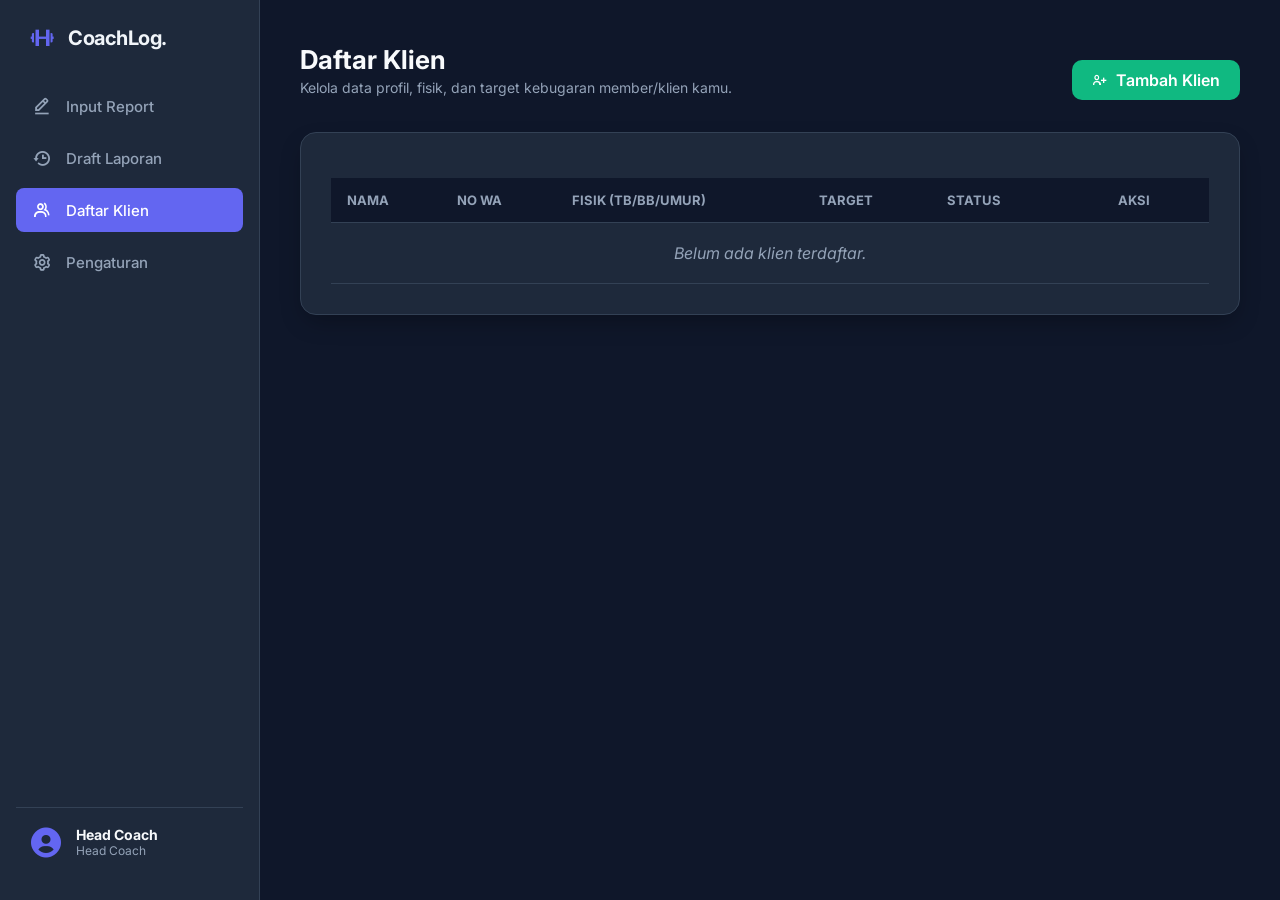
==== commit 5fa2d34f: "Update klien.html" ====
--- a/klien.html
+++ b/klien.html
@@ -53,30 +53,31 @@
     </div>
 
     <!-- MOBILE HEADER (Gaya Card Kontras - Tanpa Lonceng & Semarang) -->
-    <header class="mobile-header">
-        <!-- Bar Atas: Brand -->
-        <div class="mobile-header-top">
-            <div class="brand">
-                <i class='bx bx-dumbbell'></i>
-                <span>CoachLog.</span>
-            </div>
+<header class="mobile-header">
+    <!-- Bar Atas: Brand / Nama Gym -->
+    <div class="mobile-header-top">
+        <div class="brand">
+            <i class='bx bx-dumbbell'></i>
+            <!-- 🎯 Ditambahkan ID mobile-gym-name di sini -->
+            <span id="mobile-gym-name" class="gym-name-display">CoachLog.</span>
         </div>
+    </div>
 
-        <!-- Bar Profil & Waktu -->
-        <div class="mobile-profile-section">
-            <div class="profile-avatar" id="mobile-avatar-initial">
-                H
-            </div>
-            <div class="profile-text">
-                <h4 id="mobile-user-name">Head Coach</h4>
-                <p id="mobile-user-role">Head Coach</p>
-            </div>
-            <div class="mobile-date-box">
-                <i class='bx bx-calendar'></i>
-                <span id="mobile-current-date">Selasa, 21 Juli 2026</span>
-            </div>
+    <!-- Bar Profil & Waktu -->
+    <div class="mobile-profile-section">
+        <div class="profile-avatar" id="mobile-avatar-initial">
+            H
         </div>
-    </header>
+        <div class="profile-text">
+            <h4 id="mobile-user-name" class="user-name-display">Head Coach</h4>
+            <p id="mobile-user-role" class="user-role-display">Head Coach</p>
+        </div>
+        <div class="mobile-date-box">
+            <i class='bx bx-calendar'></i>
+            <span id="mobile-current-date">Selasa, 21 Juli 2026</span>
+        </div>
+    </div>
+</header>
 
     <!-- MAIN APP CONTENT -->
     <div class="main-content">
--- a/style.css
+++ b/style.css
@@ -105,13 +105,15 @@
 }
 
 /* MAIN CONTENT STYLES */
+/* MAIN CONTENT STYLES */
 .main-content {
     flex: 1;
     padding: 40px;
     overflow-y: auto;
+    overflow-x: hidden; /* 🌟 KUNCI UTAMA: Memaksa browser memotong elemen yang bocor ke kanan */
     height: 100vh;
-}
-
+    min-width: 0;       /* 🌟 KUNCI KEDUA: Memaksa flexbox untuk bisa menyusut secara fleksibel */
+}
 .page-header {
     margin-bottom: 32px;
 }
@@ -650,8 +652,11 @@
     -webkit-appearance: none;
     margin: 0;
 }
+
 .program-price-input {
+    -webkit-appearance: none; /* Untuk Chrome, Safari, Edge */
     -moz-appearance: textfield; /* Untuk Firefox */
+    appearance: textfield; /* Standard property untuk menghilangkan warning VS Code */
 }
 
 /* Perbaikan dropdown tipe sesi agar teks "Single Session" tidak terpotong */
@@ -718,182 +723,453 @@
     transition: all 0.2s ease;
 }
 
-/* =======================================================
-   📱 KODE MOBILE PRESISI & PROPORSIONAL (SISTEM LACI)
-   Aman 100% Tanpa Merusak Fungsi Script / HTML Bawaan PC
-   ======================================================= */
-@media (max-width: 768px) {
-
-    /* --- 1. PENGAMAN HALAMAN & SPACING (Beri Jarak Agar Tidak Mepet) --- */
+/* Sembunyikan scrollbar untuk Chrome, Safari, dan Opera */
+.main-content::-webkit-scrollbar {
+    display: none;
+}
+
+/* Sembunyikan scrollbar untuk IE, Edge, dan Firefox */
+.main-content {
+    -ms-overflow-style: none;  /* IE and Edge */
+    scrollbar-width: none;  /* Firefox */
+}
+
+/* ==========================================================================
+   FORCE LOCK VIEWPORT (Taruh di paling bawah file style.css)
+   ========================================================================== */
+html, body {
+    max-width: 100% !important;
+    overflow-x: hidden !important;
+    width: 100% !important;
+}
+
+.main-content {
+    max-width: 100% !important;
+    overflow-x: hidden !important;
+}
+
+/* Sembunyikan paksa tombol hamburger jika tidak sengaja muncul di versi desktop */
+.hamburger-menu-btn {
+    display: none !important;
+    visibility: hidden !important;
+}
+
+/* ==========================================================================
+   📱 MOBILE STYLING — KONTRAS HEADER, CARD SHEET & FULL OPTIMIZED MOBILE
+   ========================================================================== */
+
+.mobile-header, .bottom-nav {
+    display: none;
+}
+
+@media screen and (max-width: 768px) {
+
+    /* 1. Base Layout Setup */
     body {
-        font-size: 14px;
-        background-color: #0f172a; 
-        overflow-x: hidden; /* Cegah layar geser kanan-kiri */
-    }
-
-    /* Container utama diberi padding kiri-kanan yang pas agar tidak menempel ke pinggir HP */
-    .container {
-        width: 100% !important;
-        max-width: 100% !important;
-        padding: 0 20px !important;
-        box-sizing: border-box;
-    }
-
-    /* Konten utama digeser sedikit ke bawah agar tidak tertutup tombol hamburger */
+        display: flex !important;
+        flex-direction: column !important;
+        background-color: #090d16 !important;
+        margin: 0 !important;
+        padding: 0 !important;
+        overflow-x: hidden !important;
+        font-size: 13px !important;
+    }
+
+    /* 2. Sembunyikan Sidebar Desktop Total */
+    .sidebar, .mobile-sidebar-overlay, .mobile-hamburger-btn {
+        display: none !important;
+    }
+
+    /* 3. Header Mobile Kontras Utama */
+    .mobile-header {
+        display: flex !important;
+        flex-direction: column;
+        background-color: #090d16;
+        padding: 20px 20px 32px 20px;
+        color: #ffffff;
+    }
+
+    .mobile-header-top {
+        display: flex;
+        justify-content: space-between;
+        align-items: center;
+        margin-bottom: 18px;
+    }
+
+    .mobile-header-top .brand {
+        display: flex;
+        align-items: center;
+        gap: 8px;
+    }
+
+    .mobile-header-top .brand i {
+        font-size: 26px;
+        color: #6366f1;
+    }
+
+    .mobile-header-top .brand span {
+        font-size: 19px;
+        font-weight: 700;
+        color: #ffffff;
+        letter-spacing: -0.5px;
+    }
+
+    .mobile-profile-section {
+        display: flex;
+        align-items: center;
+        gap: 14px;
+        position: relative;
+    }
+
+    .profile-avatar {
+        width: 48px;
+        height: 48px;
+        background: linear-gradient(135deg, #e11d48, #be123c);
+        border: 2px solid rgba(255, 255, 255, 0.2);
+        border-radius: 50%;
+        display: flex;
+        align-items: center;
+        justify-content: center;
+        font-size: 18px;
+        font-weight: 700;
+        color: #ffffff;
+        box-shadow: 0 4px 10px rgba(225, 29, 72, 0.3);
+        flex-shrink: 0;
+    }
+
+    .profile-text {
+        flex-grow: 1;
+    }
+
+    .profile-text h4 {
+        font-size: 16px;
+        font-weight: 700;
+        color: #f8fafc;
+        margin: 0 0 2px 0;
+    }
+
+    .profile-text p {
+        font-size: 12px;
+        font-weight: 500;
+        color: #6366f1;
+        margin: 0;
+    }
+
+    .mobile-date-box {
+        display: flex;
+        align-items: center;
+        gap: 5px;
+        background-color: rgba(255, 255, 255, 0.06);
+        border: 1px solid rgba(255, 255, 255, 0.1);
+        padding: 6px 10px;
+        border-radius: 20px;
+        font-size: 11px;
+        color: #94a3b8;
+    }
+
+    .mobile-date-box i {
+        color: #6366f1;
+    }
+
+    /* 4. MAIN CONTENT — CARD SHEET CONTAINER */
     .main-content {
         margin-left: 0 !important;
         width: 100% !important;
-        padding: 80px 0 20px 0 !important;
-    }
-
-    /* --- 2. PERBAIKAN FORM UTAMA (KLIEN & WA) --- */
-    .form-group-row, .form-row {
+        background-color: #1e293b !important;
+        border-top-left-radius: 24px !important;
+        border-top-right-radius: 24px !important;
+        padding: 16px 12px 90px 12px !important;
+        margin-top: -12px !important;
+        min-height: calc(100vh - 160px);
+        box-shadow: 0 -10px 25px rgba(0, 0, 0, 0.5);
+        box-sizing: border-box !important;
+    }
+
+    /* 🚀 HERO HEADER CARD MOBILE (Pengganti Teks Polos yang Bentrok) */
+    .page-header, 
+    .content-header,
+    .main-content > header,
+    .main-content > div:first-child {
+        background: linear-gradient(135deg, #0f172a 0%, #1e293b 100%) !important;
+        border: 1px solid #334155 !important;
+        border-radius: 14px !important;
+        padding: 14px 14px 16px 14px !important;
+        margin-bottom: 14px !important;
+        box-shadow: 0 4px 12px rgba(0, 0, 0, 0.25) !important;
+        
         display: flex !important;
         flex-direction: column !important;
-        gap: 16px !important;
-    }
-
-    .form-group-row .form-group, .form-row .form-group {
-        width: 100% !important;
-    }
-
-    /* Ukuran Input yang Proporsional (Tinggi standar 44px, tidak terlalu raksasa) */
-    input, select, textarea {
-        width: 100% !important;
-        height: 44px !important; 
-        font-size: 15px !important; 
-        border-radius: 10px !important;
+        align-items: stretch !important;
+        justify-content: flex-start !important;
+        gap: 8px !important;
+        width: 100% !important;
+        box-sizing: border-box !important;
+        position: relative !important;
+    }
+
+    .page-header-text,
+    .header-title-container,
+    .page-header > div:first-child {
+        width: 100% !important;
+        display: block !important;
+    }
+
+    /* Judul Halaman Mobile */
+    .main-content h1, 
+    .main-content h2,
+    .page-title,
+    .content-title {
+        font-size: 17px !important;
+        font-weight: 800 !important;
+        color: #ffffff !important;
+        margin: 0 0 4px 0 !important;
+        line-height: 1.25 !important;
+        letter-spacing: -0.3px !important;
+        display: block !important;
+        width: 100% !important;
+    }
+
+    /* Deskripsi Subtitle */
+    .main-content p,
+    .page-subtitle,
+    .content-subtitle,
+    .page-header p {
+        font-size: 11px !important;
+        line-height: 1.45 !important;
+        color: #94a3b8 !important;
+        margin: 0 !important;
+        display: block !important;
+        width: 100% !important;
+        white-space: normal !important;
+    }
+
+    /* Tombol Aksi Kanan (misal: + Tambah Klien / Hapus Semua) */
+    .page-header .btn,
+    .page-header button,
+    .content-header .btn,
+    .content-header button,
+    .header-action-btn {
+        position: static !important;
+        float: none !important;
+        width: 100% !important;
+        height: 38px !important;
+        margin-top: 6px !important;
+        display: flex !important;
+        align-items: center !important;
+        justify-content: center !important;
+        gap: 6px !important;
+        font-size: 12px !important;
+        font-weight: 700 !important;
+        border-radius: 8px !important;
+        box-shadow: 0 2px 6px rgba(0,0,0,0.2) !important;
+    }
+
+    /* 5. FORM INPUT UTAMA & DROPDOWN */
+    .panel {
+        background-color: #0f172a !important;
+        border: 1px solid #334155 !important;
+        border-radius: 12px !important;
+        padding: 14px !important;
+        margin-top: 10px !important;
+        box-shadow: 0 4px 10px rgba(0, 0, 0, 0.2) !important;
+        width: 100% !important;
+        box-sizing: border-box !important;
+        position: relative !important;
+        overflow: hidden !important;
+    }
+
+    .form-group {
+        margin-bottom: 12px !important;
+        width: 100% !important;
+    }
+
+    .form-group label, label {
+        display: block !important;
+        font-size: 11px !important;
+        font-weight: 700 !important;
+        color: #94a3b8 !important;
+        margin-bottom: 5px !important;
+        letter-spacing: 0.5px;
+        text-transform: uppercase;
+    }
+
+    /* Input & Textarea */
+    .form-group input, 
+    input, textarea {
+        width: 100% !important;
+        max-width: 100% !important;
+        height: 40px !important; 
+        font-size: 13px !important; 
+        border-radius: 8px !important;
         padding: 0 12px !important;
-        box-sizing: border-box;
-    }
-
-    textarea {
-        height: auto !important;
-        min-height: 90px !important;
-        padding: 10px 12px !important;
-    }
-
-    /* --- 3. TABEL INPUT SESI (DITEKUK JADI KARTU DENGAN FLEXBOX AMAN) --- */
+        background-color: #1e293b !important;
+        border: 1px solid #334155 !important;
+        color: #ffffff !important;
+        box-sizing: border-box !important;
+    }
+
+    /* 🚨 FIX DROPDOWN/SELECT DI HP 🚨 */
+    select, .form-group select, td select {
+        display: block !important;
+        width: 100% !important;
+        max-width: 100% !important;
+        min-width: 0 !important;
+        height: 40px !important;
+        font-size: 13px !important;
+        border-radius: 8px !important;
+        padding: 0 28px 0 10px !important;
+        background-color: #1e293b !important;
+        border: 1px solid #334155 !important;
+        color: #ffffff !important;
+        box-sizing: border-box !important;
+        white-space: nowrap !important;
+        overflow: hidden !important;
+        text-overflow: ellipsis !important;
+        -webkit-appearance: none !important;
+        -moz-appearance: none !important;
+        appearance: none !important;
+        background-image: url("data:image/svg+xml;charset=UTF-8,%3csvg xmlns='http://www.w3.org/2000/svg' viewBox='0 0 24 24' fill='none' stroke='%2394a3b8' stroke-width='2' stroke-linecap='round' stroke-linejoin='round'%3e%3cpolyline points='6 9 12 15 18 9'%3e%3c/polyline%3e%3c/svg%3e") !important;
+        background-repeat: no-repeat !important;
+        background-position: right 10px center !important;
+        background-size: 16px !important;
+    }
+
+    select option {
+        font-size: 13px !important;
+        background-color: #0f172a !important;
+        color: #ffffff !important;
+        padding: 10px !important;
+        max-width: 100% !important;
+    }
+
+    /* 6. REVISI KARTU SESI (FULL WIDTH) */
     .table-container {
         border: none !important;
         background: transparent !important;
+        overflow-x: visible !important;
+        width: 100% !important;
         padding: 0 !important;
-        margin-top: 20px;
-        overflow-x: visible !important;
-    }
-
+        margin-top: 12px !important;
+    }
+
+    table, thead, tbody, th, td, tr,
     .session-table, .main-table,
     .session-table tbody, .main-table tbody {
         display: block !important;
         width: 100% !important;
-    }
-
-    /* Sembunyikan header tabel PC */
-    .session-table thead, .main-table thead {
+        box-sizing: border-box !important;
+    }
+
+    thead, .session-table thead, .main-table thead {
         display: none !important;
     }
 
-    /* Setiap baris (TR) menjelma jadi kartu yang memiliki jarak (margin-bottom) */
-    .session-table tbody tr, .main-table tbody tr {
+    tbody tr, .session-table tbody tr, .main-table tbody tr {
         display: flex !important;
         flex-direction: column !important;
+        background-color: #0f172a !important;
+        border: 1px solid #334155 !important;
+        border-radius: 12px !important;
+        padding: 12px !important;
+        margin-bottom: 12px !important;
+        gap: 10px !important;
+        box-shadow: 0 4px 10px rgba(0, 0, 0, 0.2);
+    }
+
+    td, .session-table tbody td, .main-table tbody td {
+        display: block !important;
+        width: 100% !important;
+        padding: 0 !important;
+        border: none !important;
+        text-align: left !important;
+    }
+
+    td input,
+    .session-table tbody td input {
+        width: 100% !important;
+        height: 38px !important;
+        font-size: 13px !important;
         background-color: #1e293b !important;
         border: 1px solid #334155 !important;
-        border-radius: 14px !important;
-        padding: 16px !important;
-        margin-bottom: 20px !important;
-        gap: 12px !important;
-    }
-
-    /* Kolom input (TD) melebar penuh secara natural */
-    .session-table tbody td, .main-table tbody td {
-        display: block !important;
-        width: 100% !important;
-        padding: 0 !important;
-        border: none !important;
-    }
-
-    /* Tombol Hapus Sesi di dalam kartu */
-    .session-table tbody td button, 
-    .main-table tbody td button {
+        color: #ffffff !important;
+        border-radius: 6px !important;
+        padding: 0 10px !important;
+        box-sizing: border-box !important;
+    }
+
+    td:last-child, .session-table tbody td:last-child {
+        display: flex !important;
+        justify-content: flex-end !important;
+        margin-top: 4px !important;
+    }
+
+    td:last-child button, .btn-delete, .btn-danger {
+        height: 34px !important;
+        padding: 0 16px !important;
+        font-size: 12px !important;
+        border-radius: 6px !important;
+    }
+
+    /* 7. Summary Box & Button Utama */
+    .summary-box, .total-box {
+        display: flex !important;
+        justify-content: space-between !important;
+        align-items: center !important;
+        background-color: #0f172a !important;
+        padding: 12px 14px !important;
+        border-radius: 10px !important;
+        border: 1px solid #334155 !important;
+        margin-top: 10px !important;
+        height: 48px !important;
+        box-sizing: border-box !important;
+    }
+
+    .btn-add-row, .btn-submit, .btn-add-session, .btn-submit-draft {
         width: 100% !important;
         height: 42px !important;
-        margin-top: 4px;
+        padding: 0 12px !important;
         border-radius: 8px !important;
-    }
-
-    /* --- 4. TOMBOL-TOMBOL UTAMA --- */
-    .btn-add-session, 
-    .btn-submit-draft, 
-    .total-box {
-        width: 100% !important;
-        margin-left: 0 !important;
-        margin-right: 0 !important;
-        border-radius: 10px !important;
-        height: 46px !important;
-    }
-
-    /* --- 5. SISTEM SIDEBAR LACI DYNAMIC (ANTI LAYAR KOSONG & POTONG) --- */
-    
-    /* Tombol Hamburger diposisikan manis di pojok kiri atas */
-    .menu-toggle-btn {
-        display: block !important;
-        position: fixed !important;
-        top: 16px;
-        left: 20px;
+        font-size: 13px !important;
+        font-weight: 600 !important;
+        display: flex !important;
+        align-items: center !important;
+        justify-content: center !important;
+        margin: 10px 0 0 0 !important;
+        box-sizing: border-box !important;
+    }
+
+    /* 8. Bottom Navigation Bar */
+    .bottom-nav {
+        display: flex !important;
+        position: fixed;
+        bottom: 0;
+        left: 0;
+        right: 0;
+        height: 65px;
+        background-color: #090d16;
+        border-top: 1px solid #1e293b;
+        justify-content: space-around;
+        align-items: center;
+        z-index: 9999;
+    }
+
+    .bottom-nav-item {
+        display: flex;
+        flex-direction: column;
+        align-items: center;
+        color: #64748b;
+        font-size: 11px;
+        text-decoration: none;
+        gap: 3px;
+        width: 25%;
+    }
+
+    .bottom-nav-item i {
         font-size: 22px;
-        background: none;
-        border: none;
-        color: #ffffff;
-        cursor: pointer;
-        z-index: 10001 !important;
-    }
-
-    /* Sembunyikan text logo/brand bawaan PC di laci HP agar tidak tabrakan */
-    .sidebar .brand {
-        display: none !important;
-    }
-
-    /* Laci Menu Samping */
-    .sidebar {
-        position: fixed !important;
-        top: 0;
-        left: -280px; /* Sembunyikan total ke kiri luar layar */
-        width: 260px;
-        height: 100dvh !important; /* Mengikuti tinggi layar HP secara dinamis */
-        background-color: #1e293b !important;
-        z-index: 99999 !important;
-        transition: left 0.3s ease-in-out;
-        box-shadow: 5px 0 15px rgba(0, 0, 0, 0.4);
-        padding: 30px 20px !important;
-        box-sizing: border-box;
-        
-        /* Flexbox vertikal untuk mengunci profil user di paling bawah */
-        display: flex !important;
-        flex-direction: column !important;
-        justify-content: space-between !important; 
-        overflow-y: auto !important; /* Laci bisa di-scroll mandiri jika menu penuh */
-    }
-
-    /* Ketika class .active dipicu oleh script saat hamburger diklik */
-    .sidebar.active {
-        left: 0 !important;
-    }
-
-    /* Overlay Gelap di belakang laci menu */
-    .sidebar-overlay {
-        display: none;
-        position: fixed;
-        top: 0;
-        left: 0;
-        width: 100vw;
-        height: 100vh;
-        background: rgba(15, 23, 42, 0.7);
-        backdrop-filter: blur(3px);
-        z-index: 99998 !important;
-    }
-
-    .sidebar-overlay.active {
-        display: block;
-    }
-}
+    }
+
+    .bottom-nav-item.active {
+        color: #6366f1;
+        font-weight: 600;
+    }
+}
